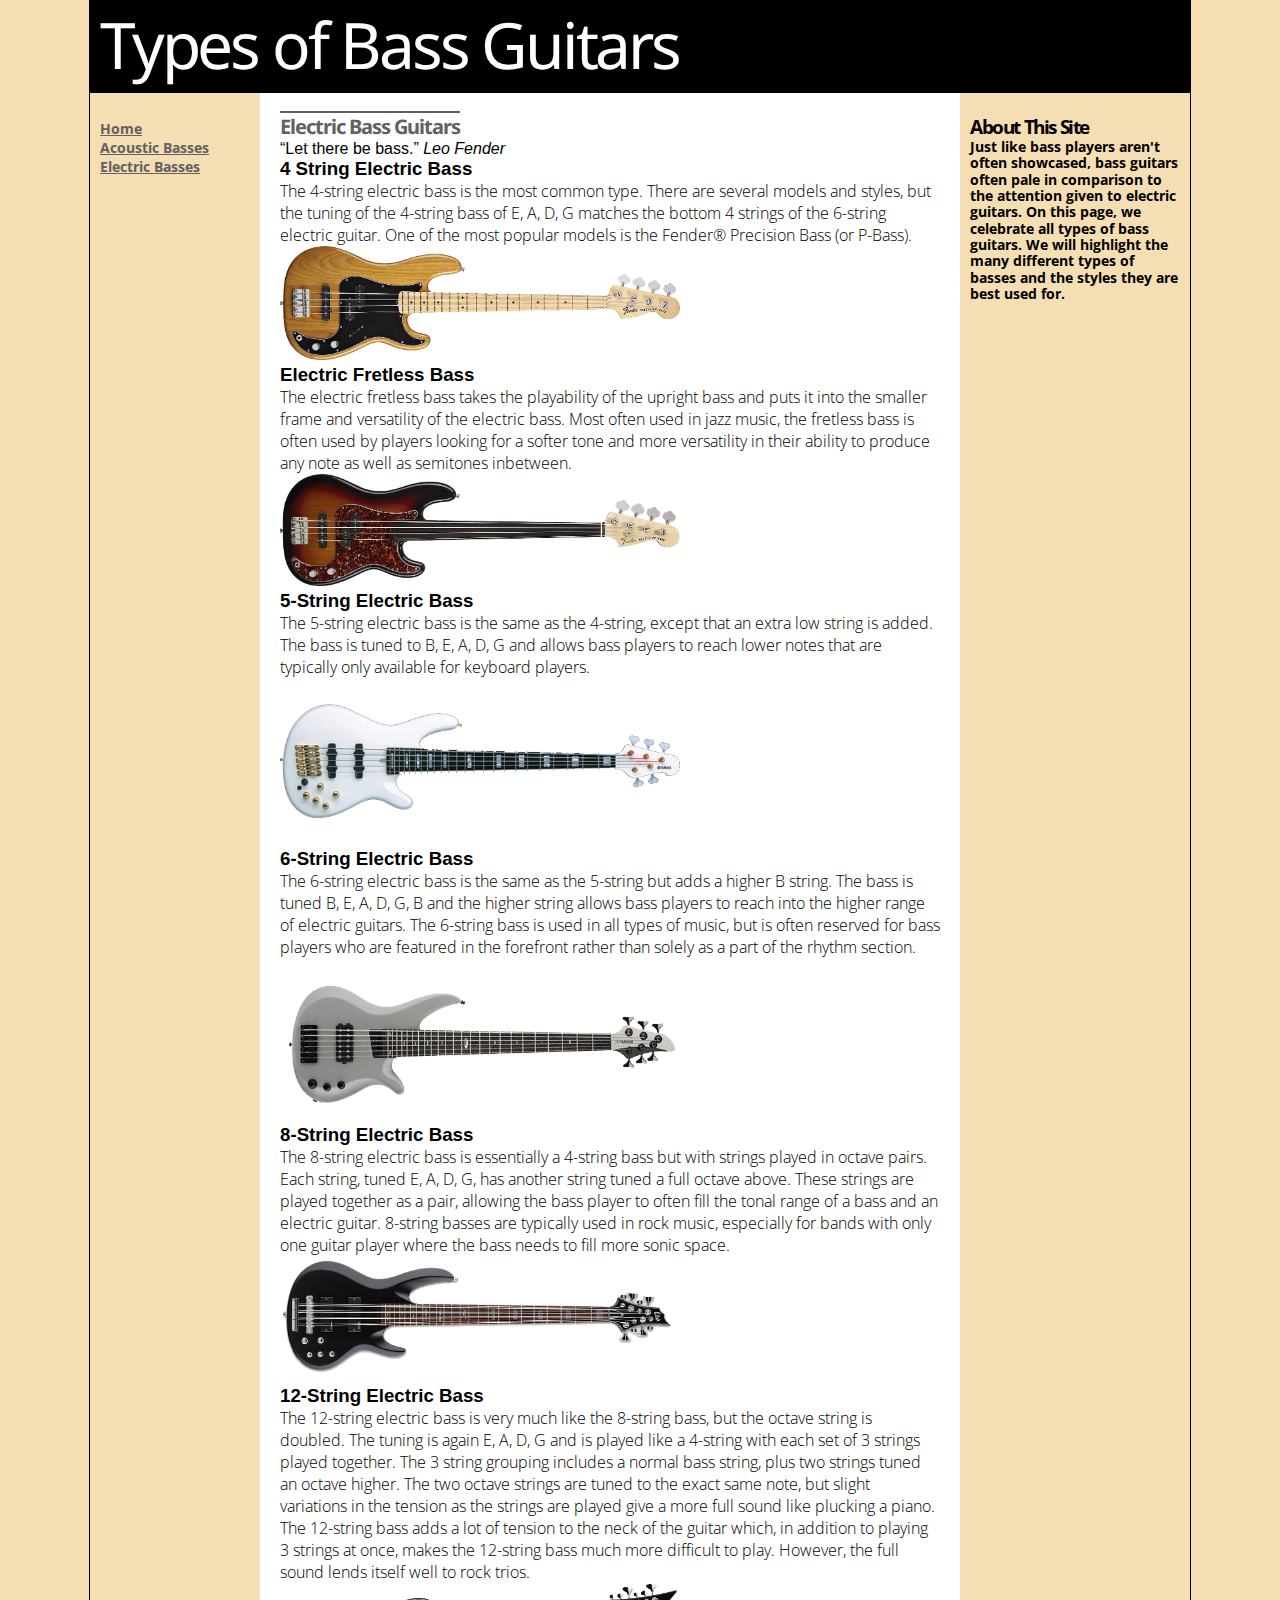
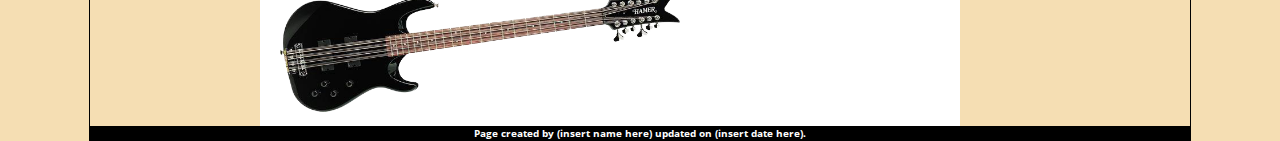
==== Project6/electric.html @ 92bc810d "Add files via upload" ====
<!DOCTYPE html>
<html>
  <head>
    <meta charset="UTF-8">
    <title>Types of Bass Guitars</title>
    <link href="style.css" rel="stylesheet" type="text/css" />
    <link href='http://fonts.googleapis.com/css?family=Droid+Sans:400,700|Open+Sans:400,700|Open+Sans+Condensed:300,700' rel='stylesheet' type='text/css'>
<script src="helpers/modernizr_dev.js"></script>
  </head>
  <body>

	<div id="wrapper">
    	<header>
    		<h1>Types of Bass Guitars</h1>
    	</header>
        <div class="col_wrap">
        	<nav>
                <ul>
                    <li><a href="index.html">Home</a></li>
                    <li><a href="acoustic.html">Acoustic Basses</a></li>
                    <li><a href="electric.html">Electric Basses</a></li>
                </ul>
        	</nav>
       <article>
<section>
    <h2>Electric Bass Guitars</h2>
        <blockquote>&ldquo;Let there be bass.&rdquo; 
    <cite>Leo Fender</cite></blockquote>
    <h3>4 String Electric Bass</h3>
    <p>The 4-string electric bass is the most common type.  There are several models and styles, but the tuning of the 4-string bass of E, A, D, G matches the bottom 4 strings of the 6-string electric guitar. One of the most popular models is the Fender&reg; Precision Bass (or P-Bass).</p>
    <img src="img/4StringElectricBass.png" width="400" alt="4 String Electric Bass">
    

    
    <h3>Electric Fretless Bass</h3>
    <p>The electric fretless bass takes the playability of the upright bass and puts it into the smaller frame and versatility of the electric bass.  Most often used in jazz music, the fretless bass is often used by players looking for a softer tone and more versatility in their ability to produce any note as well as semitones inbetween.</p>
    <img src="img/FretlessElectricBass.png" width="400" alt="Fretless Electric Bass">

    
    <h3>5-String Electric Bass</h3>
    <p>The 5-string electric bass is the same as the 4-string, except that an extra low string is added.  The bass is tuned to B, E, A, D, G and allows bass players to reach lower notes that are typically only available for keyboard players.</p>
    <img src="img/5StringElectricBass.png" width="400" alt="5 String Electric Bass">
  
    
    <h3>6-String Electric Bass</h3>
    <p>The 6-string electric bass is the same as the 5-string but adds a higher B string.  The bass is tuned B, E, A, D, G, B and the higher string allows bass players to reach into the higher range of electric guitars.  The 6-string bass is used in all types of music, but is often reserved for bass players who are featured in the forefront rather than solely as a part of the rhythm section.</p>
    <img src="img/6StringElectricBass.png" width="400" alt="6 String Electric Bass">
 
    
    <h3>8-String Electric Bass</h3>
    <p>The 8-string electric bass is essentially a 4-string bass but with strings played in octave pairs.  Each string, tuned E, A, D, G, has another string tuned a full octave above. These strings are played together as a pair, allowing the bass player to often fill the tonal range of a bass and an electric guitar.  8-string basses are typically used in rock music, especially for bands with only one guitar player where the bass needs to fill more sonic space.</p>
    <img src="img/8StringElectricBass.png" width="400" alt="8 String Electric Bass">

    
    <h3>12-String Electric Bass</h3>
    <p>The 12-string electric bass is very much like the 8-string bass, but the octave string is doubled.  The tuning is again E, A, D, G and is played like a 4-string with each set of 3 strings played together.  The 3 string grouping includes a normal bass string, plus two strings tuned an octave higher.  The two octave strings are tuned to the exact same note, but slight variations in the tension as the strings are played give a more full sound like plucking a piano. The 12-string bass adds a lot of tension to the neck of the guitar which, in addition to playing 3 strings at once, makes the 12-string bass much more difficult to play. However, the full sound lends itself well to rock trios.</P>
    <img src="img/12StringElectricBass.png" width="400" alt="12 String Electric Bass">
  
</section> 
        </article>
        <aside>
            <h3>About This Site</h3>
            <p>Just like bass players aren't often showcased, bass guitars often pale in comparison to the attention given to electric guitars.  On this page, we celebrate all types of bass guitars.  We will highlight the many different types of basses and the styles they are best used for.</p>
        </aside>
        </div>
       	<footer>
            <p>Page created by (insert name here) updated on (insert date here).</p>
        </footer>
    </div>
 
  </body>
</html>
---- Project6/style.css ----
* {margin:0; padding:0;}
body {
	font-family:helvetica, arial, sans-serif;
    background-color:#F5DEB3;
	}
#wrapper {
	min-width:760px; max-width:1100px; margin:0 auto; border:1px solid; overflow:hidden;
	}
header {
	background:#000;
	}
header h1 {
	font-family:'Droid Sans';
	font-weight:400;
	font-size:4em;
	letter-spacing:-.05em;
	color:#fff;
	padding:0 0 5px 10px; 
	}
nav {
	display:table-cell;
	width:150px;
	background:#F5DEB3;
	padding:10px;
	}
.list0 ul {
	border:1px solid #000;
	border-radius:3px; padding:5px 10px 3px;
	}
.list0 li {
	list-style-type:none;
	padding:3px 10px;
	}
.list0 li + li {
	border-top:1px solid #000;
	}
.list0 a {
	text-decoration:none;
	font:20px 'Exo', helvetica, arial, sans-serif;
	font-weight:400;
	color:#000;
	}
.list0 a:hover {
	color:#069;
	}	
nav li {
	list-style-type:none;
	}
nav a {
	font-family:'Open Sans Condensed';
	font-weight:700;
	font-size:.85em;
	color:#616161;
	}
article {
	display:table-cell;
	background:#fff;
	padding:10px 20px;
	}
article h1 {
	font-family:'Droid Sans';
	font-weight:700;
	font-size:1.5em;
	letter-spacing:-.05em;
	color:#616161;
	}
article h2 {
	font-family:'Droid Sans';
	font-weight:700;
	font-size:1.25em;
	letter-spacing:-.05em;
	color:#616161;
	text-decoration:overline;
	margin:10px 0 0 0;
	}
article p {
	font-family:'Open Sans Condensed';
	font-weight:300;
	font-size:1em;
	color:#000;
	}
aside {
	display:table-cell;
	width:210px;
	background:#F5DEB3;
	padding:10px;
	}
aside h3 {
	font-family:'Open Sans Condensed';
	font-weight:700;
	letter-spacing:-.075em;
	color:#000;
	}
aside p {
	font-family:'Open Sans Condensed';
	font-weight:700;
	font-size:.85em;
	line-height:1.2em;
	color:#000;
	}
footer {
	clear:both;
	background:#000;
	text-align:center;
	}
footer p {
	font-family:'Open Sans';
	font-weight:700;
	font-size:.65em;
	color:#fff;
	}
footer a {
	font-family:'Open Sans';
	font-weight:700italic;
	font-size:1em;
	color:#ffed53;
	text-decoration:none;
	}
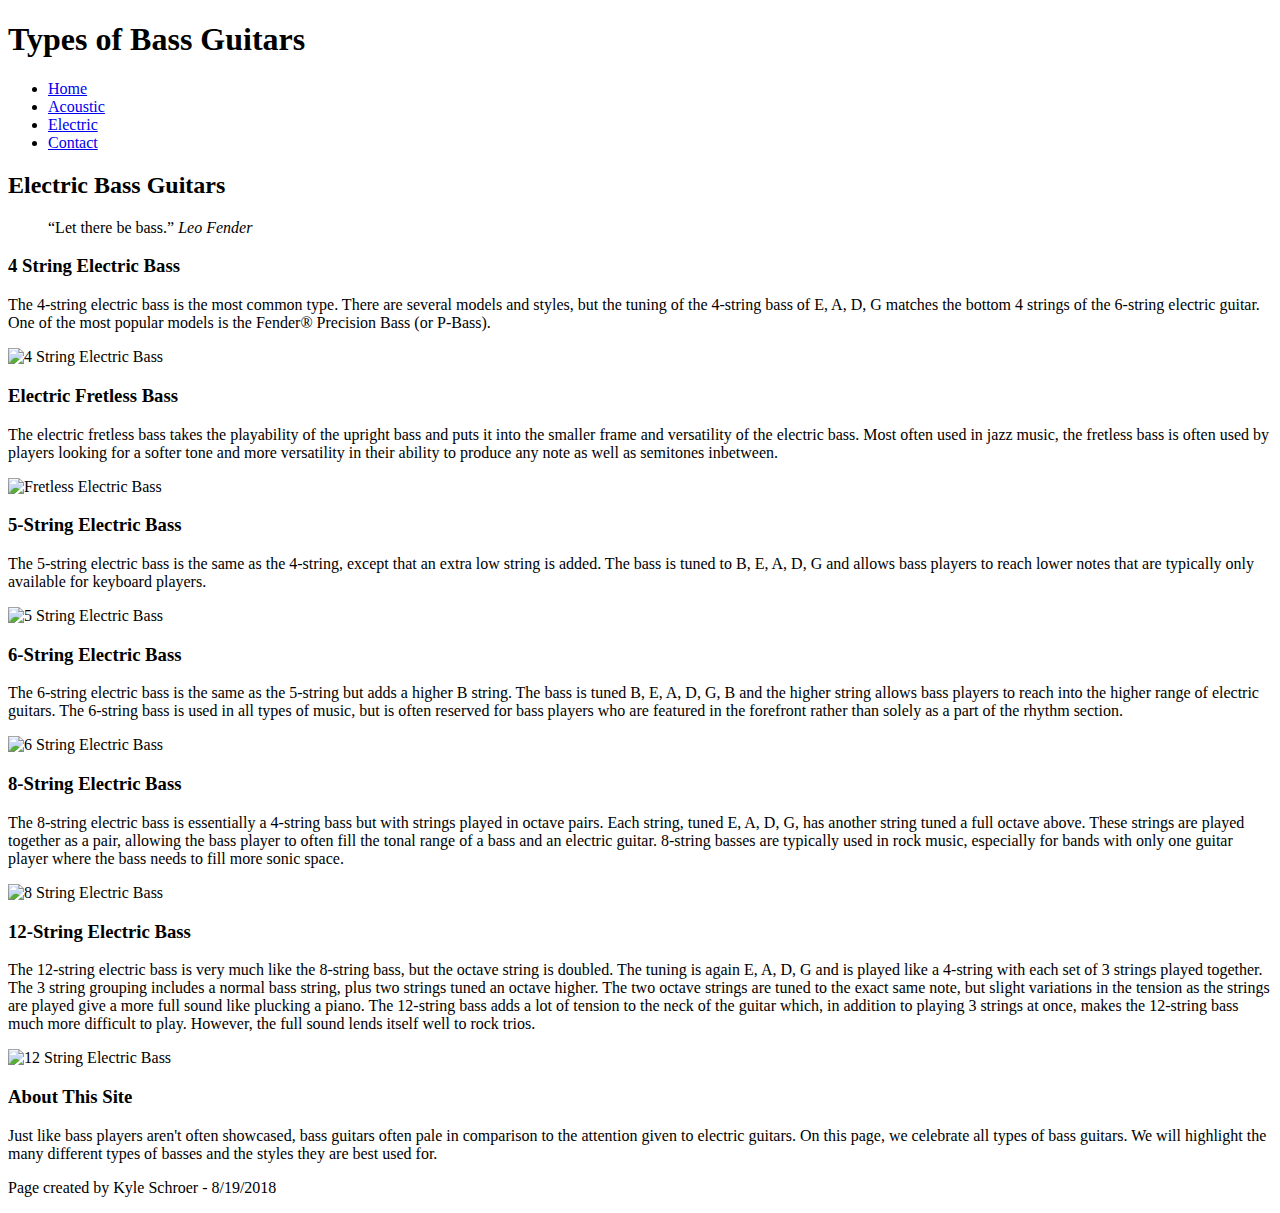
==== commit b285aea7: "Add files via upload" ====
--- a/Project6/electric.html
+++ b/Project6/electric.html
@@ -1,73 +1,74 @@
+
 <!DOCTYPE html>
 <html>
-  <head>
-    <meta charset="UTF-8">
-    <title>Types of Bass Guitars</title>
-    <link href="style.css" rel="stylesheet" type="text/css" />
-    <link href='http://fonts.googleapis.com/css?family=Droid+Sans:400,700|Open+Sans:400,700|Open+Sans+Condensed:300,700' rel='stylesheet' type='text/css'>
+<head>
+<meta charset="utf-8" /> 
+<title>Types of Bass Guitars</title>
+<link href='http://fonts.googleapis.com/css?family=Droid+Sans:400,700|Open+Sans:400,700|Open+Sans+Condensed:300,700' rel='stylesheet' type='text/css'>
 <script src="helpers/modernizr_dev.js"></script>
-  </head>
-  <body>
 
+</head>
+
+<body>
 	<div id="wrapper">
     	<header>
     		<h1>Types of Bass Guitars</h1>
     	</header>
         <div class="col_wrap">
-        	<nav>
-                <ul>
-                    <li><a href="index.html">Home</a></li>
-                    <li><a href="acoustic.html">Acoustic Basses</a></li>
-                    <li><a href="electric.html">Electric Basses</a></li>
-                </ul>
-        	</nav>
+        	<nav class="list0">
+            <ul>
+                <li><a href="index.html">Home</a></li>
+                <li><a href="acoustic.html">Acoustic</a></li>
+                <li><a href="electric.html">Electric</a></li>
+                <li><a href="form/form.html" target="blank">Contact</a></li>
+            </ul>
+                </nav> 
        <article>
-<section>
-    <h2>Electric Bass Guitars</h2>
+           
+       	    <h2>Electric <span class="sup">Bass</span> Guitars</h2>
         <blockquote>&ldquo;Let there be bass.&rdquo; 
     <cite>Leo Fender</cite></blockquote>
     <h3>4 String Electric Bass</h3>
     <p>The 4-string electric bass is the most common type.  There are several models and styles, but the tuning of the 4-string bass of E, A, D, G matches the bottom 4 strings of the 6-string electric guitar. One of the most popular models is the Fender&reg; Precision Bass (or P-Bass).</p>
-    <img src="img/4StringElectricBass.png" width="400" alt="4 String Electric Bass">
+    <img src="4StringElectricBass.png" width="400" alt="4 String Electric Bass">
     
 
     
     <h3>Electric Fretless Bass</h3>
     <p>The electric fretless bass takes the playability of the upright bass and puts it into the smaller frame and versatility of the electric bass.  Most often used in jazz music, the fretless bass is often used by players looking for a softer tone and more versatility in their ability to produce any note as well as semitones inbetween.</p>
-    <img src="img/FretlessElectricBass.png" width="400" alt="Fretless Electric Bass">
+    <img src="FretlessElectricBass.png" width="400" alt="Fretless Electric Bass">
 
     
     <h3>5-String Electric Bass</h3>
     <p>The 5-string electric bass is the same as the 4-string, except that an extra low string is added.  The bass is tuned to B, E, A, D, G and allows bass players to reach lower notes that are typically only available for keyboard players.</p>
-    <img src="img/5StringElectricBass.png" width="400" alt="5 String Electric Bass">
+    <img src="5StringElectricBass.png" width="400" alt="5 String Electric Bass">
   
     
     <h3>6-String Electric Bass</h3>
     <p>The 6-string electric bass is the same as the 5-string but adds a higher B string.  The bass is tuned B, E, A, D, G, B and the higher string allows bass players to reach into the higher range of electric guitars.  The 6-string bass is used in all types of music, but is often reserved for bass players who are featured in the forefront rather than solely as a part of the rhythm section.</p>
-    <img src="img/6StringElectricBass.png" width="400" alt="6 String Electric Bass">
+    <img src="6StringElectricBass.png" width="400" alt="6 String Electric Bass">
  
     
     <h3>8-String Electric Bass</h3>
     <p>The 8-string electric bass is essentially a 4-string bass but with strings played in octave pairs.  Each string, tuned E, A, D, G, has another string tuned a full octave above. These strings are played together as a pair, allowing the bass player to often fill the tonal range of a bass and an electric guitar.  8-string basses are typically used in rock music, especially for bands with only one guitar player where the bass needs to fill more sonic space.</p>
-    <img src="img/8StringElectricBass.png" width="400" alt="8 String Electric Bass">
+    <img src="8StringElectricBass.png" width="400" alt="8 String Electric Bass">
 
     
     <h3>12-String Electric Bass</h3>
-    <p>The 12-string electric bass is very much like the 8-string bass, but the octave string is doubled.  The tuning is again E, A, D, G and is played like a 4-string with each set of 3 strings played together.  The 3 string grouping includes a normal bass string, plus two strings tuned an octave higher.  The two octave strings are tuned to the exact same note, but slight variations in the tension as the strings are played give a more full sound like plucking a piano. The 12-string bass adds a lot of tension to the neck of the guitar which, in addition to playing 3 strings at once, makes the 12-string bass much more difficult to play. However, the full sound lends itself well to rock trios.</P>
-    <img src="img/12StringElectricBass.png" width="400" alt="12 String Electric Bass">
-  
-</section> 
-        </article>
+    <p>The 12-string electric bass is very much like the 8-string bass, but the octave string is doubled.  The tuning is again E, A, D, G and is played like a 4-string with each set of 3 strings played together.  The 3 string grouping includes a normal bass string, plus two strings tuned an octave higher.  The two octave strings are tuned to the exact same note, but slight variations in the tension as the strings are played give a more full sound like plucking a piano. The 12-string bass adds a lot of tension to the neck of the guitar which, in addition to playing 3 strings at once, makes the 12-string bass much more difficult to play. However, the full sound lends itself well to rock trios.</p>
+    <img src="12StringElectricBass.png" width="400" alt="12 String Electric Bass">
+            
+            </article>
+        
         <aside>
             <h3>About This Site</h3>
             <p>Just like bass players aren't often showcased, bass guitars often pale in comparison to the attention given to electric guitars.  On this page, we celebrate all types of bass guitars.  We will highlight the many different types of basses and the styles they are best used for.</p>
         </aside>
         </div>
        	<footer>
-            <p>Page created by (insert name here) updated on (insert date here).</p>
+            <p>Page created by Kyle Schroer - 8/19/2018</p>
         </footer>
     </div>
- 
-  </body>
+    
+</body>
 </html>
-
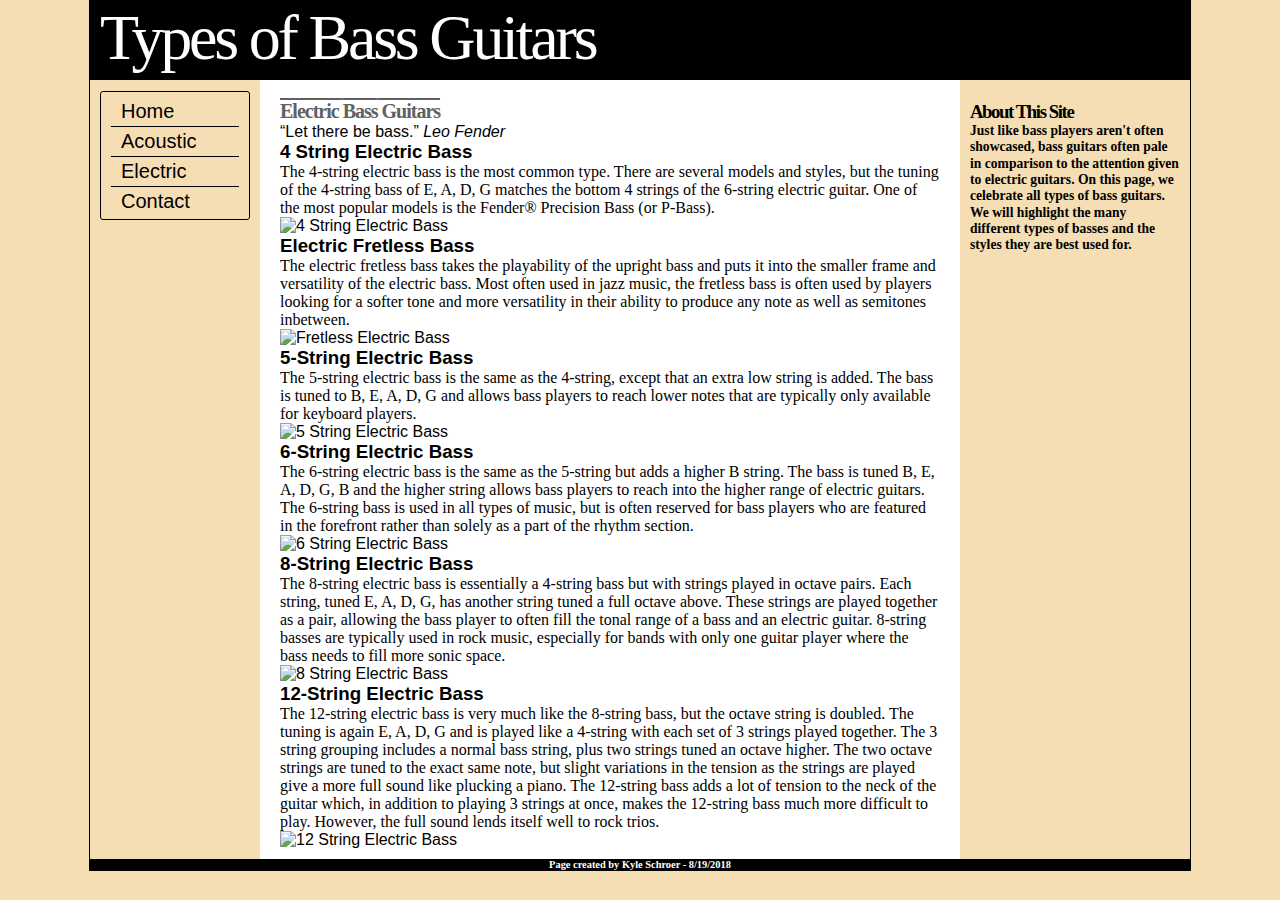
==== commit 63b8ae74: "Add files via upload" ====
--- a/Project6/electric.html
+++ b/Project6/electric.html
@@ -4,7 +4,7 @@
 <head>
 <meta charset="utf-8" /> 
 <title>Types of Bass Guitars</title>
-<link href='http://fonts.googleapis.com/css?family=Droid+Sans:400,700|Open+Sans:400,700|Open+Sans+Condensed:300,700' rel='stylesheet' type='text/css'>
+<link a href="style.css" rel='stylesheet' type='text/css'>
 <script src="helpers/modernizr_dev.js"></script>
 
 </head>
--- a/Project6/style.css
+++ b/Project6/style.css
@@ -0,0 +1,157 @@
+
+* {margin:0; padding:0;}
+body {
+	font-family:helvetica, arial, sans-serif;
+    background-color:#F5DEB3;
+	}
+#wrapper {
+	min-width:760px; max-width:1100px; margin:0 auto; border:1px solid; overflow:hidden;
+	}
+header {
+	background:#000;
+	}
+header h1 {
+	font-family:'Droid Sans';
+	font-weight:400;
+	font-size:4em;
+	letter-spacing:-.05em;
+	color:#fff;
+	padding:0 0 5px 10px; 
+	}
+nav {
+	display:table-cell;
+	width:150px;
+	background:#F5DEB3;
+	padding:10px;
+	}
+.list0 ul {
+	border:1px solid #000;
+	border-radius:3px; padding:5px 10px 3px;
+	}
+.list0 li {
+	list-style-type:none;
+	padding:3px 10px;
+	}
+.list0 li + li {
+	border-top:1px solid #000;
+	}
+.list0 a {
+	text-decoration:none;
+	font:20px 'Exo', helvetica, arial, sans-serif;
+	font-weight:400;
+	color:#000;
+	}
+.list0 a:hover {
+	color:#069;
+	}	
+
+figure {
+	width:144px; height:153px; /* sizing of image box */
+	margin:20px 20px;			/* space between boxes */
+	border:1px solid #666;		/* image border */
+	position:relative; /* positioning context for popups */
+	float:left; /* makes images sit side by side */
+	}
+img {display:block;}/* remove baseline spacing from under image */
+figcaption {
+	display:none; /* hides popups */
+	position:absolute; /* relative to images */
+	left:74%; top:14px; /* positions popup on right side of image */
+	width:130px; /* width of popup */
+	padding:10px; /* space around popup content */
+	background:#f2eaea;
+	border:3px solid red; border-radius:6px;
+	}
+figure:hover figcaption {display:block; z-index:2;} /* displays popup when image is hovered */
+figcaption h3 { /* popup content */
+	font-size:14px;
+	color:#666;
+	margin-bottom:6px;
+	}
+figcaption a { /* popup content */
+	display:block;
+	text-decoration:none;
+	font-size:12px;
+	color:#000;
+	}
+figcaption:after { /* red triangle box*/
+	content:""; /* some content required - using empty text string */
+	position:absolute; /* relative to popup */
+	border:12px solid;
+	border-color:transparent red transparent transparent; 
+	right:100%; top:17px;
+	height:0px; width:0px; /* collapses box to create triangle */ 
+	}
+nav li {
+	list-style-type:none;
+	}
+nav a {
+	font-family:'Open Sans Condensed';
+	font-weight:700;
+	font-size:.85em;
+	color:#616161;
+	}
+article {
+	display:table-cell;
+	background:#fff;
+	padding:10px 20px;
+	}
+article h1 {
+	font-family:'Droid Sans';
+	font-weight:700;
+	font-size:1.5em;
+	letter-spacing:-.05em;
+	color:#616161;
+	}
+article h2 {
+	font-family:'Droid Sans';
+	font-weight:700;
+	font-size:1.25em;
+	letter-spacing:-.05em;
+	color:#616161;
+	text-decoration:overline;
+	margin:10px 0 0 0;
+	}
+article p {
+	font-family:'Open Sans Condensed';
+	font-weight:300;
+	font-size:1em;
+	color:#000;
+	}
+aside {
+	display:table-cell;
+	width:210px;
+	background:#F5DEB3;
+	padding:10px;
+	}
+aside h3 {
+	font-family:'Open Sans Condensed';
+	font-weight:700;
+	letter-spacing:-.075em;
+	color:#000;
+	}
+aside p {
+	font-family:'Open Sans Condensed';
+	font-weight:700;
+	font-size:.85em;
+	line-height:1.2em;
+	color:#000;
+	}
+footer {
+	clear:both;
+	background:#000;
+	text-align:center;
+	}
+footer p {
+	font-family:'Open Sans';
+	font-weight:700;
+	font-size:.65em;
+	color:#fff;
+	}
+footer a {
+	font-family:'Open Sans';
+	font-weight:700italic;
+	font-size:1em;
+	color:#ffed53;
+	text-decoration:none;
+	}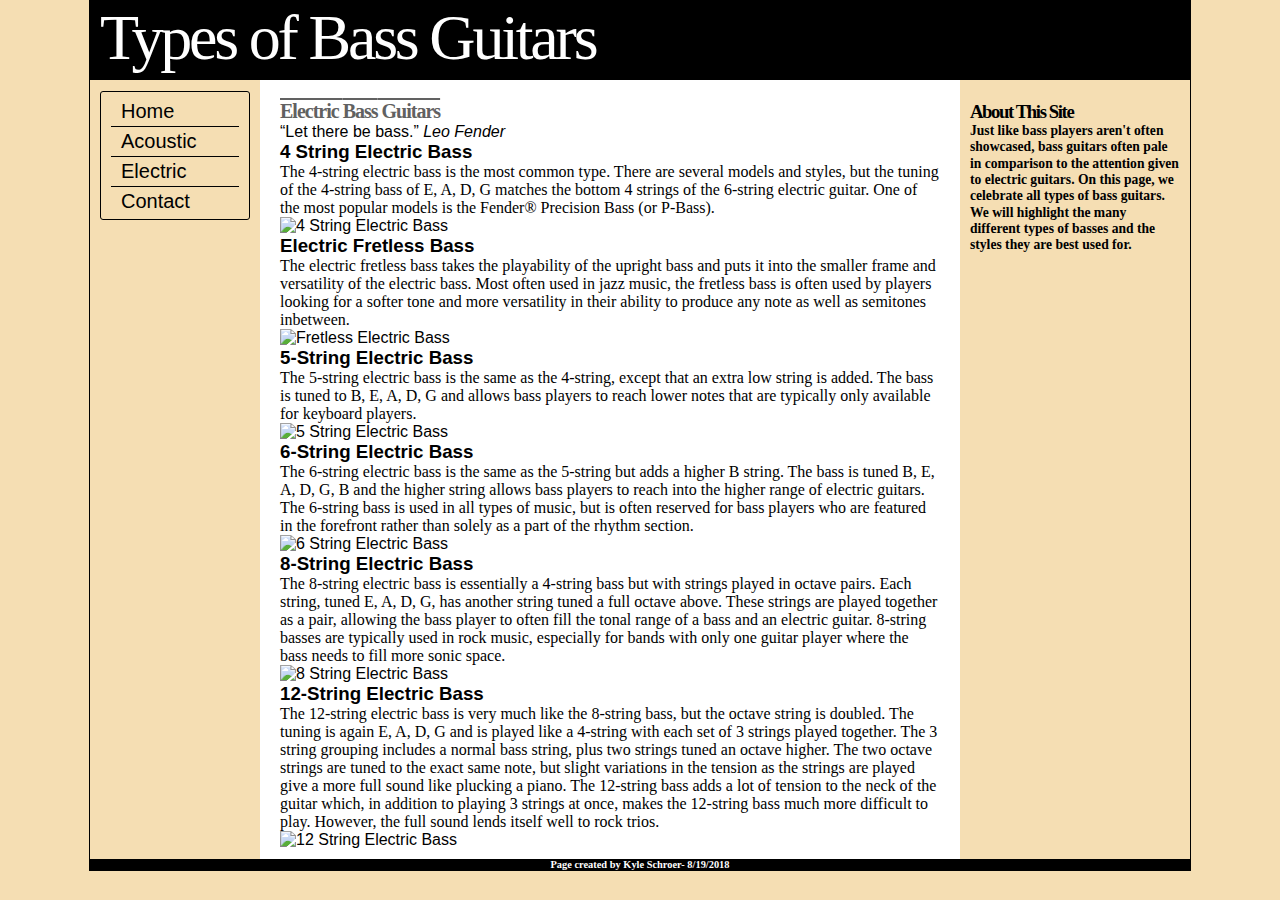
==== commit f1970dbd: "Update electric.html" ====
--- a/Project6/electric.html
+++ b/Project6/electric.html
@@ -66,7 +66,7 @@
         </aside>
         </div>
        	<footer>
-            <p>Page created by Kyle Schroer - 8/19/2018</p>
+            <p>Page created by Kyle Schroer- 8/19/2018</p>
         </footer>
     </div>
     
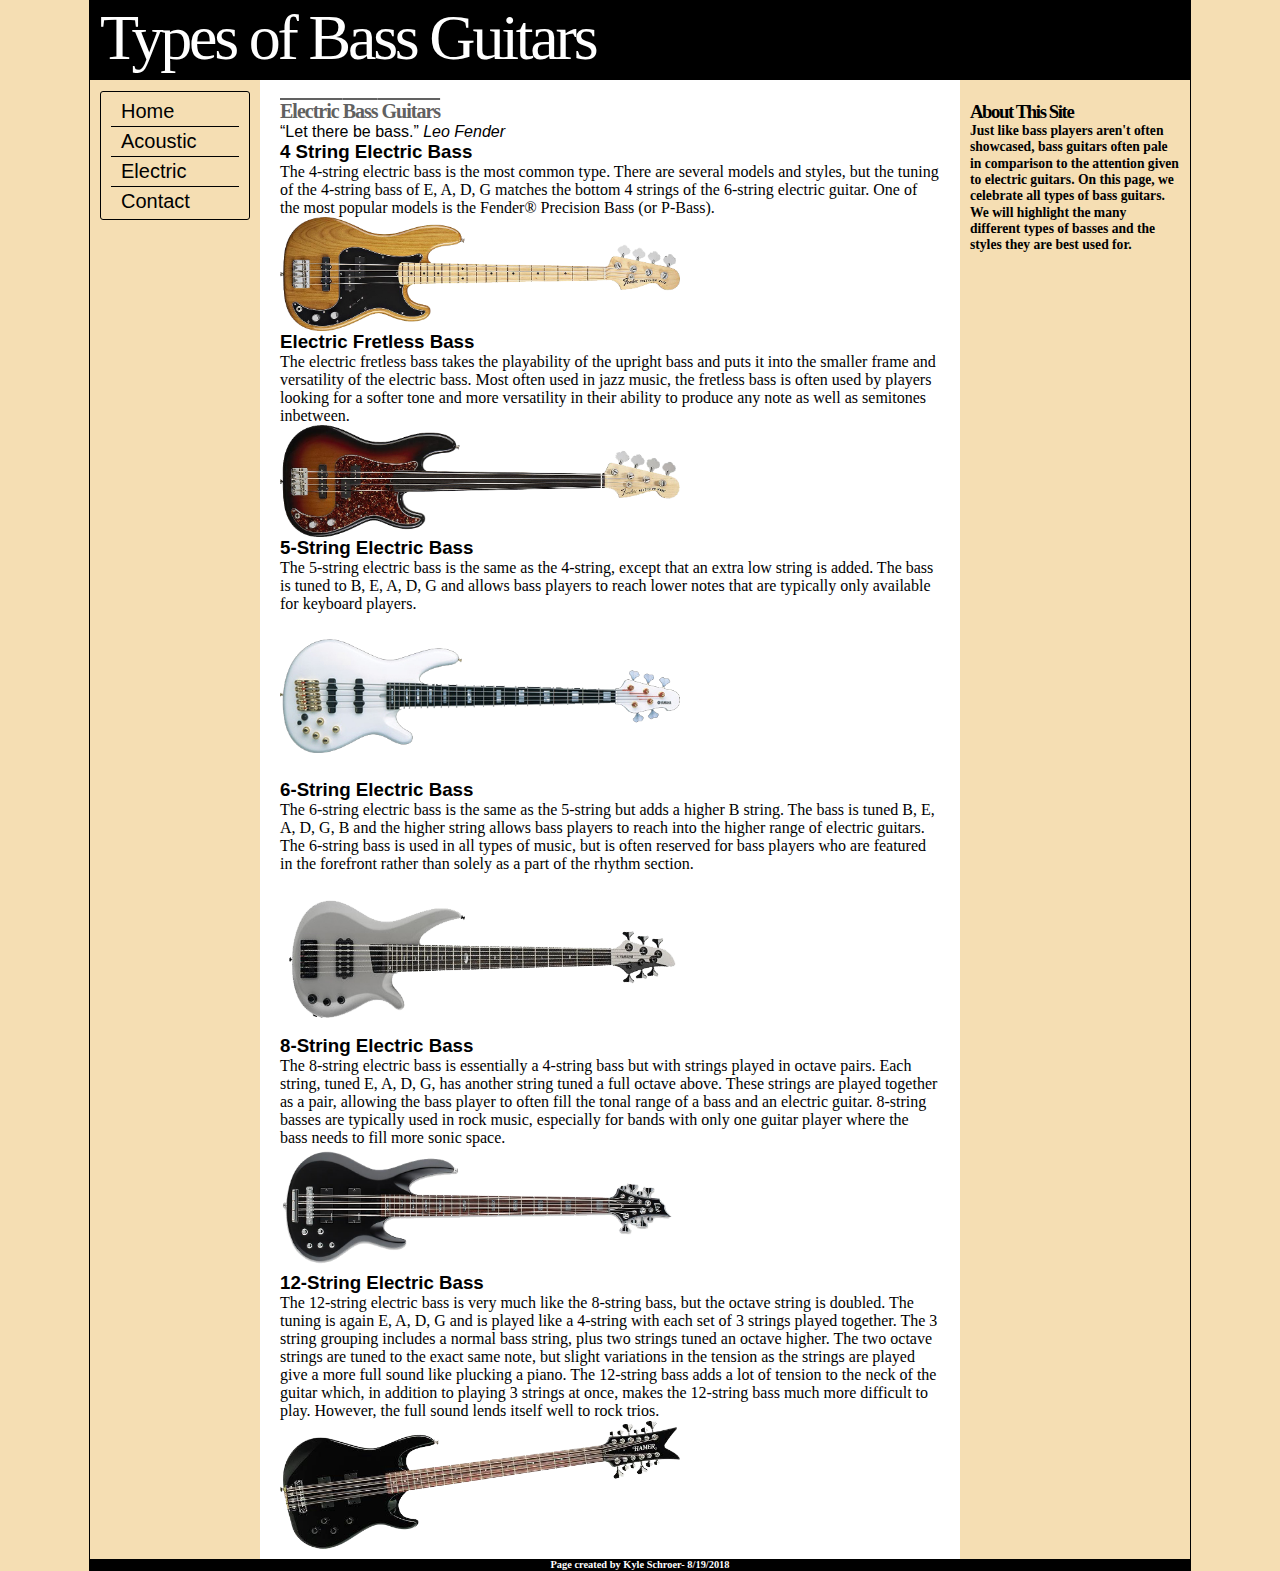
==== commit 50aed69d: "Update electric.html" ====
--- a/Project6/electric.html
+++ b/Project6/electric.html
@@ -30,33 +30,33 @@
     <cite>Leo Fender</cite></blockquote>
     <h3>4 String Electric Bass</h3>
     <p>The 4-string electric bass is the most common type.  There are several models and styles, but the tuning of the 4-string bass of E, A, D, G matches the bottom 4 strings of the 6-string electric guitar. One of the most popular models is the Fender&reg; Precision Bass (or P-Bass).</p>
-    <img src="4StringElectricBass.png" width="400" alt="4 String Electric Bass">
+    <img src="img/4StringElectricBass.png" width="400" alt="4 String Electric Bass">
     
 
     
     <h3>Electric Fretless Bass</h3>
     <p>The electric fretless bass takes the playability of the upright bass and puts it into the smaller frame and versatility of the electric bass.  Most often used in jazz music, the fretless bass is often used by players looking for a softer tone and more versatility in their ability to produce any note as well as semitones inbetween.</p>
-    <img src="FretlessElectricBass.png" width="400" alt="Fretless Electric Bass">
+    <img src="img/FretlessElectricBass.png" width="400" alt="Fretless Electric Bass">
 
     
     <h3>5-String Electric Bass</h3>
     <p>The 5-string electric bass is the same as the 4-string, except that an extra low string is added.  The bass is tuned to B, E, A, D, G and allows bass players to reach lower notes that are typically only available for keyboard players.</p>
-    <img src="5StringElectricBass.png" width="400" alt="5 String Electric Bass">
+    <img src="img/5StringElectricBass.png" width="400" alt="5 String Electric Bass">
   
     
     <h3>6-String Electric Bass</h3>
     <p>The 6-string electric bass is the same as the 5-string but adds a higher B string.  The bass is tuned B, E, A, D, G, B and the higher string allows bass players to reach into the higher range of electric guitars.  The 6-string bass is used in all types of music, but is often reserved for bass players who are featured in the forefront rather than solely as a part of the rhythm section.</p>
-    <img src="6StringElectricBass.png" width="400" alt="6 String Electric Bass">
+    <img src="img/6StringElectricBass.png" width="400" alt="6 String Electric Bass">
  
     
     <h3>8-String Electric Bass</h3>
     <p>The 8-string electric bass is essentially a 4-string bass but with strings played in octave pairs.  Each string, tuned E, A, D, G, has another string tuned a full octave above. These strings are played together as a pair, allowing the bass player to often fill the tonal range of a bass and an electric guitar.  8-string basses are typically used in rock music, especially for bands with only one guitar player where the bass needs to fill more sonic space.</p>
-    <img src="8StringElectricBass.png" width="400" alt="8 String Electric Bass">
+    <img src="img/8StringElectricBass.png" width="400" alt="8 String Electric Bass">
 
     
     <h3>12-String Electric Bass</h3>
     <p>The 12-string electric bass is very much like the 8-string bass, but the octave string is doubled.  The tuning is again E, A, D, G and is played like a 4-string with each set of 3 strings played together.  The 3 string grouping includes a normal bass string, plus two strings tuned an octave higher.  The two octave strings are tuned to the exact same note, but slight variations in the tension as the strings are played give a more full sound like plucking a piano. The 12-string bass adds a lot of tension to the neck of the guitar which, in addition to playing 3 strings at once, makes the 12-string bass much more difficult to play. However, the full sound lends itself well to rock trios.</p>
-    <img src="12StringElectricBass.png" width="400" alt="12 String Electric Bass">
+    <img src="img/12StringElectricBass.png" width="400" alt="12 String Electric Bass">
             
             </article>
         
